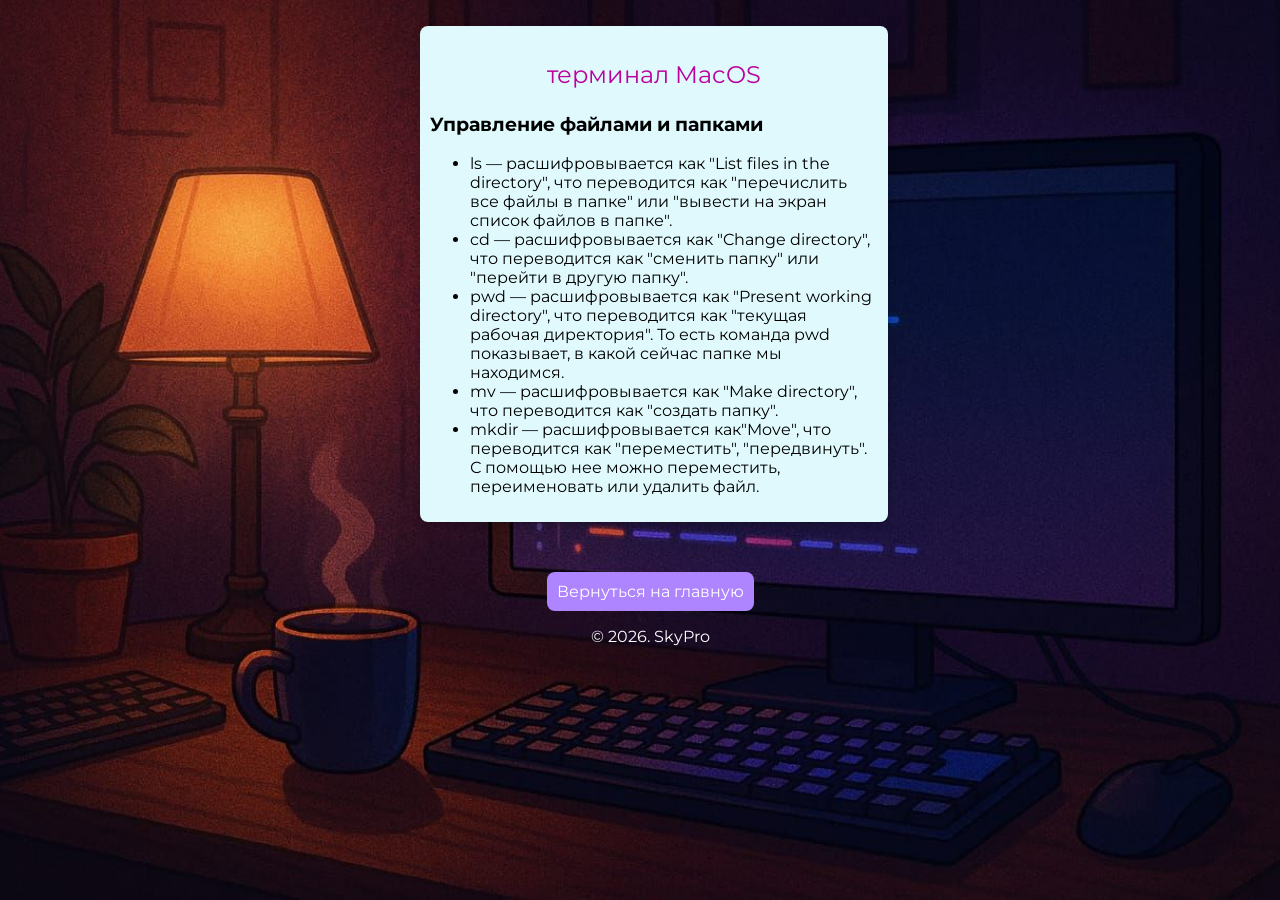
==== html/mac.html @ 63e120f4 "homework_ver.1" ====
<!DOCTYPE html>
<html>
   <head>
      <title>терминал MacOS</title>
      <link rel="stylesheet" type="text/css" href="../css/style.css">
      <link rel="stylesheet" type="text/css" href="../css/font-awesome.css">
      <link rel="shortcut icon" href="../img/fav.ico" type="image/x-icon">
      <link href="https://fonts.googleapis.com/css?family=Montserrat:700" rel="stylesheet">
      <meta charset="utf-8">
      <meta name="viewport" content="width=device-width, initial-scale=1">
   </head>
   <body>
      <!--Card-->
      <div class="card">
         <p class="subtitle">терминал MacOS</p>
          <h3 id="rt-0"> Управление файлами и папками</h3>
          <ul>
             <li>ls — расшифровывается как "List files in the directory", что переводится как "перечислить все файлы в папке" или "вывести на экран список файлов в папке".</li>
             <li>cd — расшифровывается как "Change directory", что переводится как "сменить папку" или "перейти в другую папку".</li>
             <li>pwd — расшифровывается как "Present working directory", что переводится как "текущая рабочая директория". То есть команда pwd показывает, в какой сейчас папке мы находимся. </li>
             <li>mv — расшифровывается как "Make directory", что переводится как "создать папку".</li>
             <li>mkdir — расшифровывается как"Move", что переводится как "переместить", "передвинуть". С помощью нее можно переместить, переименовать или удалить файл.</li>
          </ul>
       </div>


      <!--footer-->
      <footer class="animated fadeIn">
         <p align="center">
      <!--      <a href="../index.html">Вернуться на главную</a> -->
            <a href="../index.html" class="button-return">Вернуться на главную</a>   
         </p>
            

         &copy; 2026. SkyPro
      </footer>
   </body>
</html>
---- css/style.css ----
* {
	font-family: 'Montserrat', sans-serif;
}

body {
	width: 100%;
	margin: 10px;
	background-image: url(../img/fon.jpg);
	background-repeat: repeat-y no-repeat;
	background-size: cover;
	background-position: center;
	background-attachment: fixed;
}


.icons>a {
	text-decoration: none;
	color: darkgray; 
/*	color: rgb(212, 72, 240); */
}

.button-return {
	display: inline-block;
	padding: 10px 10px;
	text-align: center;
	background-color: rgba(175,133,255,1);
	color: white;
	text-decoration: none;
	border-radius: 8px;
	font-family: 'Montserrat', sans-serif;
	font-size: 16px;
  }
  
/* 
  .button-return:hover {
	background-color: rgb(0, 0, 0);
  }
*/


.location>a {
	text-decoration: none;
	color: rgb(255, 255, 255);
}



.location:hover {
	box-shadow: 0 8px 16px 0 rgba(5, 8, 145, 0.2);
}



/*---------- Responsive Grid ---------------*/
/* Главная страница */

@media screen and (min-width: 1001px) {
	.card {
		margin-left: 32%;
		margin-top: 2%;
		padding: 10px;
		background-color: rgb(223, 249, 253);
		box-shadow: 0 4px 8px 0 rgba(0, 0, 0, 0.2);
		transition: 0.3s;
		width: 35%;
		border-radius: 8px;
	}
	.card:hover {
		box-shadow: 0px 8px 16px 0 rgba(0, 0, 0, 1);
	}
	img {
		border: 10px solid white;
		border-radius: 90%;
		margin-top: 8%;
		margin-bottom: -15% !important; 
		width: 30%;
	}
	.name {
		text-align: center;
		font-size: 2.8em;
		color: rgb(8, 45, 168);
		margin-top: 15%;
		margin-bottom: auto;
/*		text-transform: capitalize;*/
	}
	hr {
		width: 93%;
		height: 2px;
	/*	background-color: gainsboro; */
		background-color: rgb(13, 51, 219); 

		border: 0px;
	}
	.subtitle {
		text-align: center;
		font-size: 1.5em;
/*		color: darkgray;*/
		color: rgb(187, 2, 156);

	}
	.icons {
		font-size: 18px;
		text-align: center;
		margin-right: 10px;
		margin-left: 10px;
		color: darkgray;
		margin-bottom: 40px;
	}
	.location {
		text-align: center;
		color: white;
		font: size 1.5em;
				/*font-size: 1.5em;*/
		display: block;
		background-color: rgba(175,133,255,1);
/* Основной Цвет кнопок rgba(175,133,255,1) */
		padding: 14px;
		margin-left: 7%;
		margin-right: 7%;
		border-radius: 8px;
	}
}


@media (min-width: 100px) and (max-width: 728px) and (orientation:portrait) {
	body {
		width: 100%;
		margin: 10px;
/*		background: url(../img/bg.jpg) fixed no;*/
		overflow-x: hidden;
	}
	hr {
		width: 93%;
		height: 2px;
		background-color: rgb(13, 51, 219); 
		border: 0px;
	}
	.card {
		margin-top: 10%;
		margin-left: 2%;
		margin-right: 0px;
		background-color: rgb(223, 249, 253);
		box-shadow: 0 4px 8px 0 rgba(0, 0, 0, 0.2);
		transition: 0.3s;
		width: 95%;
		border-radius: 8px;
	}
	.card:hover {
		box-shadow: 0 8px 16px 0 rgba(0, 0, 0, 1);
	}
	img {
		border: 15px solid white;
		margin-bottom: -20% !important;
		border-radius: 50%;
		width: 33%;
	}
	.name {
		padding-right: 4px;
		padding-left: 4px;
		text-align: center;
		font-size: 2.5em;
		color: rgb(8, 45, 168);
		margin-top: 16%;
		margin-bottom: auto;
/*		text-transform: capitalize;*/
	}
	.subtitle {
		text-align: center;
		font-size: 1.2em;
		color: rgb(187, 2, 156);
	}
	.icons {
		font-size: 11px;
		text-align: center;
		margin-right: 0px;
		margin-left: 0px;
		color: darkgray;
		margin-bottom: 40px;
	}
	.location {
		text-align: center;
		color: white;
		font: size 0.8em;
				/*font-size: 0.8em;*/
		display: block;
		background-color: rgba(175,133,255,1);
		padding: 10px;
		margin-left: 7%;
		margin-right: 7%;
		border-radius: 8px;
	}
}


@media (min-width: 100px) and (max-width: 728px) and (orientation:landscape) {
	body {
		width: 100%;
		margin: 10px;
		background: url(../img/bg.jpg) fixed no;
		overflow-x: hidden;
	}
	hr {
		width: 93%;
		height: 2px;
		background-color: rgb(13, 51, 219); 
		/*		background-color: gainsboro;*/
		border: 0px;
	}
	.card {
		margin-top: 6%;
		margin-left: 9%;
		margin-right: 0px;
		background-color: rgb(223, 249, 253);
		box-shadow: 0 4px 8px 0 rgba(0, 0, 0, 0.2);
		transition: 0.3s;
		width: 80%;
		border-radius: 8px;
	}
	.card:hover {
		box-shadow: 0 8px 16px 0 rgb(0, 0, 0);
	}
	img {
		border: 15px solid white;
		margin-bottom: -15% !important;
		border-radius: 50%;
		width: 25%;
	}
	.name {
		padding-right: 4px;
		padding-left: 4px;
		text-align: center;
		font-size: 2.8em;
		color: rgb(8, 45, 168);
/*color: rgb(220, 220, 220);*/
		margin-top: 16%;
		margin-bottom: auto;
/*		text-transform: capitalize;*/
	}
	.subtitle {
		text-align: center;
		font-size: 1.9em;
		color: rgb(187, 2, 156);
	}
	.icons {
		font-size: 18px;
		text-align: center;
		margin-right: 0px;
		margin-left: 0px;
		color: darkgray;
		margin-bottom: 40px;
	}
	.location {
		text-align: center;
		color: white;
		font-size: 1.5em;
		display: block;
		background-color: rgba(175,133,255,1);
		padding: 10px;
		margin-left: 7%;
		margin-right: 7%;
		border-radius: 8px;
	}
}

@media only screen and (min-width: 728px) and (max-width: 1000px) {
	body {
		width: 100%;
		margin: 10px;
		background: url(../img/bg.jpg) fixed no;
		overflow-x: hidden;
	}
	hr {
		width: 93%;
		height: 2px;
		background-color: rgb(13, 51, 219); 
		border: 0px;
	}
	.card {
		margin-top: 4%;
		margin-left: 13%;
		align-content: center;
		background-color: rgb(223, 249, 253);
		box-shadow: 0 4px 8px 0 rgba(0, 0, 0, 0.2);
		transition: 0.3s;
		width: 75%;
		border-radius: 8px;
	}
	.card:hover {
		box-shadow: 0 8px 16px 0 rgba(0, 0, 0, 1);
	}
	img {
		border: 15px solid white;
		margin-bottom: -18% !important;
		border-radius: 50%;
		width: 30%;
	}
	.name {
		text-align: center;
		font-size: 2.5em;
		color: rgb(8, 45, 168);
		/*color: gainsboro;  */
		margin-top: 16%;
		margin-bottom: auto;
/*		text-transform: capitalize;*/
	}
	.subtitle {
		text-align: center;
		font-size: 2em;
		color: rgb(187, 2, 156);
/*color: darkgray  */
	}
	.icons {
		font-size: 15px;
		text-align: center;

		margin-right: 0px;
		margin-left: 0px;
		color: darkgray;
		margin-bottom: 40px;
	}
	.location {
		text-align: center;
		color: white;
		font-size: 1.4em;
		display: block;
/*
		font-size: 1.8em;
		display: block;

*/

		background-color: rgba(175,133,255,1);
/* Цвет rgba(175,133,255,1) */
		padding: 10px;
		margin-left: 7%;
		margin-right: 7%;
		border-radius: 8px;
	}
}


/*---------- Responsive Grid Ends ---------------*/
footer {
	text-align:center;
	color: rgb(255, 255, 255);
	margin: 50px; 
/*  	padding: 30px:*/
	font-size: 1.0em
	/*font-size: 1.2em*/
}
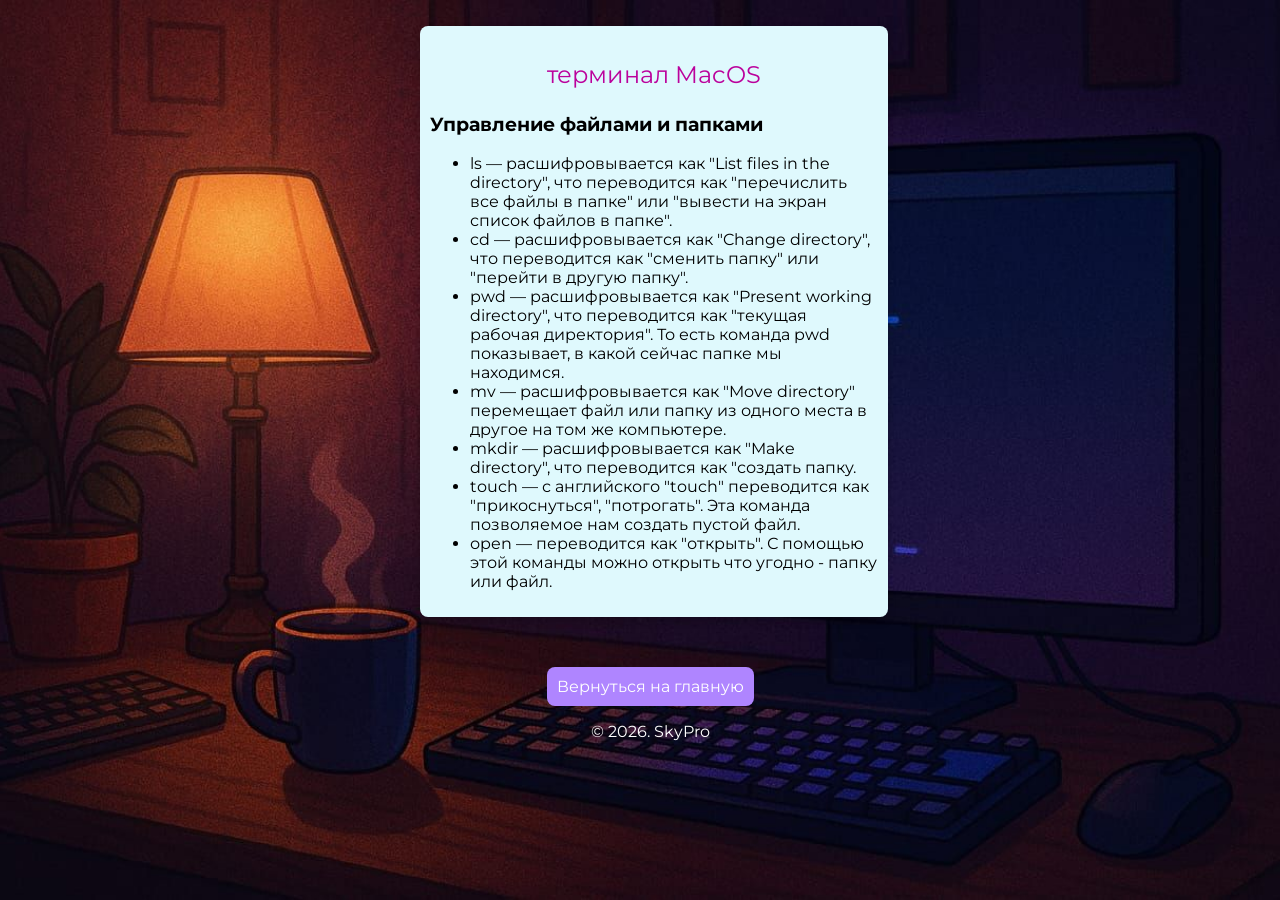
==== commit 8a108cac: "second commit" ====
--- a/html/mac.html
+++ b/html/mac.html
@@ -11,15 +11,17 @@
    </head>
    <body>
       <!--Card-->
-      <div class="card">
+      <div class="card animated fadeIn">
          <p class="subtitle">терминал MacOS</p>
           <h3 id="rt-0"> Управление файлами и папками</h3>
           <ul>
              <li>ls — расшифровывается как "List files in the directory", что переводится как "перечислить все файлы в папке" или "вывести на экран список файлов в папке".</li>
              <li>cd — расшифровывается как "Change directory", что переводится как "сменить папку" или "перейти в другую папку".</li>
              <li>pwd — расшифровывается как "Present working directory", что переводится как "текущая рабочая директория". То есть команда pwd показывает, в какой сейчас папке мы находимся. </li>
-             <li>mv — расшифровывается как "Make directory", что переводится как "создать папку".</li>
-             <li>mkdir — расшифровывается как"Move", что переводится как "переместить", "передвинуть". С помощью нее можно переместить, переименовать или удалить файл.</li>
+             <li>mv — расшифровывается как "Move directory" перемещает файл или папку из одного места в другое на том же компьютере.</li>
+             <li>mkdir — расшифровывается как "Make directory", что переводится как "создать папку.</li>
+             <li>touch — с английского "touch" переводится как "прикоснуться", "потрогать". Эта команда позволяемое нам создать пустой файл.</li>
+             <li>оpen — переводится как "открыть". С помощью этой команды можно открыть что угодно - папку или файл.</li>
           </ul>
        </div>
 
